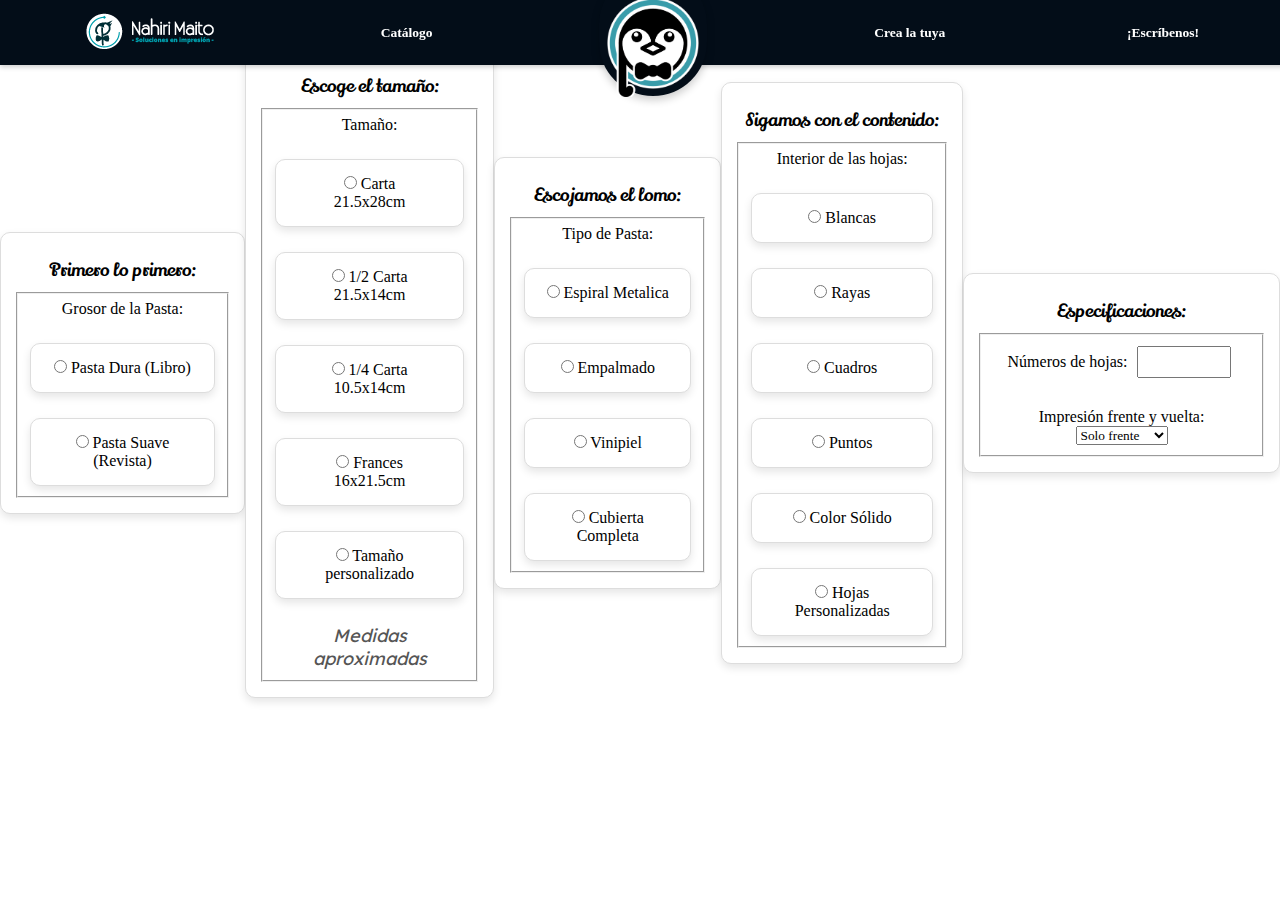
==== personaliza.html @ 9b455377 "personaliza numhojas" ====
<!DOCTYPE html>
<html lang="en">
<head>
    <meta charset="UTF-8">
    <meta name="viewport" content="width=device-width, initial-scale=1.0">
    <title>Crea tu libreta</title>
    <link rel="stylesheet" href="style.css">
    <link rel="preconnect" href="https://fonts.googleapis.com">
    <link rel="preconnect" href="https://fonts.gstatic.com" crossorigin>
    <link href="https://fonts.googleapis.com/css2?family=Lexend:wght@100..900&family=Lily+Script+One&family=Open+Sans:ital,wght@0,300..800;1,300..800&display=swap" rel="stylesheet">
    <link rel="stylesheet" href="https://fonts.googleapis.com/css2?family=Material+Symbols+Outlined" />
</head>
<script src="script.js" defer></script>
<body>
    <header>
        <a id="logonm" href="index.html"><img src="img/logonm.png" alt="Nahiri Maito"></a>
        <a class="headertext" href="catalogolb.html">Catálogo</a>
        <div id="profileCircle">
            <img id="profilenm" src="img/profile.png" alt="Libretas Personalizadas">
        </div>
        <a class="headertext" href="personaliza.html">Crea la tuya</a>
        <a id="iconws" href="https://api.whatsapp.com/send?phone=%2B525614847163">¡Escríbenos!</a>
    </header>
    <img id="banner" src="https://3.bp.blogspot.com/-iSEeSakxr1o/VK2OJAvKavI/AAAAAAAADbI/fHMhFKHzTSE/s1600/libretasa%2B043.jpg" alt="banner">
    <article class="cardsarea">
        <section class="card">
            <h3>Primero lo primero:</h3>
            <fieldset>
                <label for="pasta">Grosor de la Pasta: </label>
                <div class="card">
                    <input type="radio" id="Dura" name="pasta" value="Dura" />
                    <label for="Dura">Pasta Dura (Libro)</label>
                </div>
            
                <div class="card">
                    <input type="radio" id="Revista" name="pasta" value="Revista" />
                    <label for="Revista">Pasta Suave (Revista)</label>
                </div>
            
            </fieldset>            
        </section>

        <section class="card">
            <h3>Escoge el tamaño:</h3>
        <fieldset>
            <label for="pasta">Tamaño: </label>
            
            <div class="card">
                <input type="radio" id="carta" name="size" value="Carta" />
                <label for="carta">Carta<br>21.5x28cm</label>
            </div>
        
            <div class="card">
                <input type="radio" id="mediaCarta" name="size" value="mediaCarta" />
                <label for="mediaCarta">1/2 Carta<br>21.5x14cm</label>
            </div>
        
            <div class="card">
                <input type="radio" id="cuartoCarta" name="size" value="cuartoCarta" />
                <label for="cuartoCarta">1/4 Carta<br>10.5x14cm</label>
            </div>
                        
            <div class="card">
                <input type="radio" id="frances" name="size" value="frances" />
                <label for="frances">Frances<br>16x21.5cm</label>
            </div>
        
            <div class="card">
                <input type="radio" id="personalizado" name="size" value="personalizado" />
                <label for="personalizado">Tamaño personalizado</label>
            </div>
        
            <div id="personalizadoSize" style="display: none;">
                <label for="altura">Altura (cm): </label>
                <input type="number" id="altura" name="altura" min="1" max="48"
                placeholder="Hasta 48cm" /> <br>
                <label for="base">Base (cm): </label>
                <input type="number" id="base" name="base" min="1" max="33" placeholder="Hasta 33cm" />
                <br>
                <button type="submit" id="submitSize" disabled>Enviar</button>
            </div>        
            <p>Medidas aproximadas</p>
            </fieldset>
        </section>

            <!-- Popup de error -->
            <div id="errorPopup" style="display:none;">
                <p>Las medidas ingresadas son demasiado grandes. <br> 
                    La altura debe ser menor a 48 cm y la base menor a 33 cm.</p><br><br>
                <button id="closePopup">Cerrar</button>
            </div>        
        
        <section class="card">
            <h3>Escojamos el lomo:</h3>
            <fieldset>
                <label for="pasta">Tipo de Pasta: </label>
                <div class="card">
                    <input type="radio" id="aros" name="lomo" value="espiralMetalica" />
                    <label for="aros">Espiral Metalica</label>
                </div>
            
                <div class="card">
                    <input type="radio" id="empalmado" name="lomo" value="empalmado" />
                    <label for="empalmado">Empalmado</label>
                </div>
            
                <div class="card">
                    <input type="radio" id="vinipiel" name="lomo" value="vinipiel" />
                    <label for="vinipiel">Vinipiel</label>
                </div>
                            
                <div class="card">
                    <input type="radio" id="cubiertacompleta" name="lomo" value="cubiertaCompleta" />
                    <label for="cubiertacompleta">Cubierta Completa</label>
                </div>
            </fieldset>            
        </section>
        
        <section class="card">
            <h3>Sigamos con el contenido:</h3>
            <fieldset>
                <label for="pasta">Interior de las hojas: </label>
                
                <div class="card">
                    <input type="radio" id="hojasblancas" name="contenido" value="hojasblancas" />
                    <label for="hojasblancas">Blancas</label>
                </div>
                
                <div class="card">
                    <input type="radio" id="hojasrayas" name="contenido" value="hojasrayas" />
                    <label for="hojasrayas">Rayas</label>
                </div>
                
                <div class="card">
                    <input type="radio" id="hojascuadros" name="contenido" value="hojascuadros" />
                    <label for="hojascuadros">Cuadros</label>
                    <!-- Select para tamaño de cuadros -->
                    <div id="select-cuadros" style="display: none;">
                        <label for="tipoCuadro">Selecciona tamaño de cuadro:</label>
                        <select id="tipoCuadro">
                            <option value="hojascuadros_ch">Cuadro chico</option>
                            <option value="hojascuadros_gde">Cuadro grande</option>
                        </select>
                    </div>
                </div>
        
                <div class="card">
                    <input type="radio" id="hojaspuntos" name="contenido" value="hojaspuntos" />
                    <label for="hojaspuntos">Puntos</label>
                </div>
        
                <div class="card">
                    <input type="radio" id="hojascolor" name="contenido" value="hojascolor" />
                    <label for="hojascolor">Color Sólido</label>
                </div>
        
                <div class="card">
                    <input type="radio" id="hojasperson" name="contenido" value="hojasperson" />
                    <label for="hojasperson">Hojas Personalizadas</label>
                    <!-- Textarea para personalización -->
                    <div id="textarea-personalizado" style="display: none;">
                        <label for="detalle"></label>
                        <textarea id="textarea-personalizado" name="detalle" rows="4" cols="50" placeholder="Agenda, Libreta de contactos, Plan Mensual, Libro de ahorro, etc."></textarea>
                        <button type="submit" id="submithojasperson" disabled>Enviar</button>
                    </div>
                </div>
            </fieldset>            
        </section>

        <section class="card">
            <h3>Especificaciones:</h3>
            <fieldset>
                <div>
                <label for="pasta">Números de hojas: </label>
                <input type="number" name="numhojas" id="numhojas" min="10" max="1000">
                </div>
            
                <div>
                    <label for="pasta">Impresión frente y vuelta: </label>
                    <select name="imprfteyvta" id="imprfteyvta">
                        <option value="fte">Solo frente</option>
                        <option value="both">Ambos lados</option>
                    </div>
            
            </fieldset>            
        </section>
        
    </article>

</body>
</html>
---- style.css ----
/* ==== Estilos Globales ==== */
* {
    margin: 0;
    font-family: "Roboto", serif;
    font-weight: 400;
    font-style: normal;
}
img {
    -webkit-user-drag: none;
    user-select: none;
}
body {
    padding-top: 30px;
}
h1, h2, h3 {
    font-family: 'Lily Script One', cursive;
    font-size: 8vh;
}
p {
    font-family: "Lexend", serif;
    font-style: normal;
}
.material-symbols-outlined {
    font-variation-settings:
        'FILL' 1,
        'wght' 400,
        'GRAD' 0,
        'opsz' 24;
    color: white;
}

/* ==== Encabezado (Header) ==== */
header {
    padding: 10px;
    display: flex;
    justify-content: space-around;
    align-items: center;
    width: 100%;
    height: 5vh;
    background-color: #030D18;
    position: fixed;
    top: 0;
    left: 0;
    right: 0;
    z-index: 1;
    box-shadow: 0 2px 5px rgba(0, 0, 0, 0.2);
}
#logonm {
    height: auto;
    min-width: 15px;
    object-fit: cover;
}
#profileCircle {
    height: 14vh;
    border-radius:20vh; 
    background-color: #030D18;
    display: flex;
    justify-content: center;
    align-items: center;
    box-shadow: 0 4px 8px rgba(0, 0, 0, 0.2);
}
#profilenm {
    width: 12vh; 
    height: 12vh;
    padding-top: 20px;
}
.headertext {
    font-weight: 600;
    font-size: 1.5vh;
    color: white;
    text-decoration: none;
    padding: 15px;
    text-align: center;
}
.headertext:hover {
    border-radius: 30px;
    background-color: #003843;
}
#iconws {
    font-size: 1.5vh;
    font-weight: 600;
    color: white;
    text-decoration: none;
    padding: 15px;
    transition: all 0.2s ease-in-out;
}
#iconws:hover {
    border-radius: 30px;
    color: transparent;
    background-color: #003843;
    background-image: url("https://img.icons8.com/?size=100&id=mUZNnRQfuU6L&format=png&color=feeeee");
    background-size: 30px;
    background-repeat: no-repeat;
    background-position: center;
}

/* ==== Sección: Bienvenida ==== */
.bienvenida {
    height: 100vh;
    display: flex;
    flex-direction: column;
    justify-content: center;
    align-items: center;
    text-align: center;
    background-color: #f5f5f5;
}
.bienvenida img {
    width: 100%;
    height: 50vh;
    object-fit: cover;
}
#bienvenidatext {
    width: 100%;
    height: 50vh;
    background-image: url('img/background nm.svg');
    background-repeat: no-repeat;
    background-size: 140%;
    background-position: center;
}
#bienvenidatext h1 {
    padding: 15px;
    font-weight: 800;
}
#bienvenidatext p {
    font-style: oblique;
    font-stretch: semi-expanded;
    font-size: 2vh;
}
.btn {
    margin: 15px;
    border-radius: 100px;
    background-color: #00B5E5;
    border: none;
}
.btn a {
    text-decoration: none;
    color: inherit;
}
@keyframes moveArrow {
    0% {
        transform: translateY(0);
    }
    50% {
        transform: translateY(10px);
    }
    100% {
        transform: translateY(0);
    }
}
#btnvermas span {
    animation: moveArrow 1s infinite;
}

/* ==== Sección: Elige tu Estilo ==== */
#eligetuestilo {
    background-image: url(/img/background\ nm.svg);
    background-repeat: none;
    background-size: 210vh;
    background-position: center;
    display: flex;
    flex-direction: column;
    height: 100vh;
    align-items: center;
    justify-content: center;
    gap: 20px;
}
#eligetuestilo h1 {
    margin: 0 auto;
    text-align: center;
}

/* ==== Sección: Cards ==== */
.cardsarea {
    width: 100vw;
    display: flex;
    align-items: center;
    justify-content: center;
}
.cardsarea img {
    width: 100%;
    height: auto;
    object-fit: contain;
    border-radius: 10px 10px 0 0;
}
.cardsarea a {
    margin: 15px;
}
.card {
    background-color: white;
    padding: 15px;
    display: inline-block;
    text-align: center;
    border: 1px solid #ddd;
    border-radius: 10px;
    box-shadow: 0 4px 8px rgba(0, 0, 0, 0.1);
    transition: transform 0.2s;
    height: auto;
    max-width: 300px;
}
.card img {
    width: 100%;
    height: auto;
    border-radius: 10px 10px 0 0;
    object-fit: contain;
}
.card h3 {
    margin: 10px 0;
    font-size: 2vh;
}
.card p {
    color: #555;
    font-size: 2vh;
    font-style: italic;
}
.card:hover {
    transform: scale(1.05);
}
/* ==== Personaliza Page ==== */
#banner{
    width: 100%;
    height: 200px;
    object-fit: cover;
}
fieldset {
    display: flex;
    flex-direction: column;
    gap: 25px;
}
/* ==== Area de seleccion de "Tamaño personalizado" ==== */
#personalizadoSize {
    margin-top: 15px;
}

input[type="number"] {
    margin: 5px;
    padding: 5px;
    width: 80px;
    font-size: 1rem;
}

button {
    margin-top: 10px;
    padding: 10px 20px;
    background-color: #00B5E5;
    color: white;
    border: none;
    border-radius: 30px;
    cursor: pointer;
}

button:disabled {
    background-color: #ccc;
    cursor: not-allowed;
}

/* Estilo del popup */
#errorPopup {
    position: fixed;
    top: 50%;
    left: 50%;
    transform: translate(-50%, -50%);
    background-color: rgba(0, 0, 0, 0.8); /* Fondo más oscuro para mayor contraste */
    color: white;
    padding: 20px;
    border-radius: 10px;
    width: auto; /* Ajustar el tamaño */
    max-width: 90%; /* Para evitar que sea más grande que la pantalla */
    text-align: center;
    z-index: 9999;
    box-shadow: 0 4px 8px rgba(0, 0, 0, 0.3); /* Sombra para darle un mejor enfoque */
}

#errorPopup p {
    font-size: 1.2rem;
    margin-bottom: 20px;
    font-weight: bold;
}

#errorPopup button {
    padding: 10px 15px;
    background-color: #FF6347; /* Color más llamativo */
    color: white;
    border: none;
    border-radius: 5px;
    cursor: pointer;
    font-size: 1rem;
}

#errorPopup button:hover {
    background-color: #FF4500;
}
#textarea-personalizado {
    width: 100%;
    margin-top: 10px;
    resize: none;
}
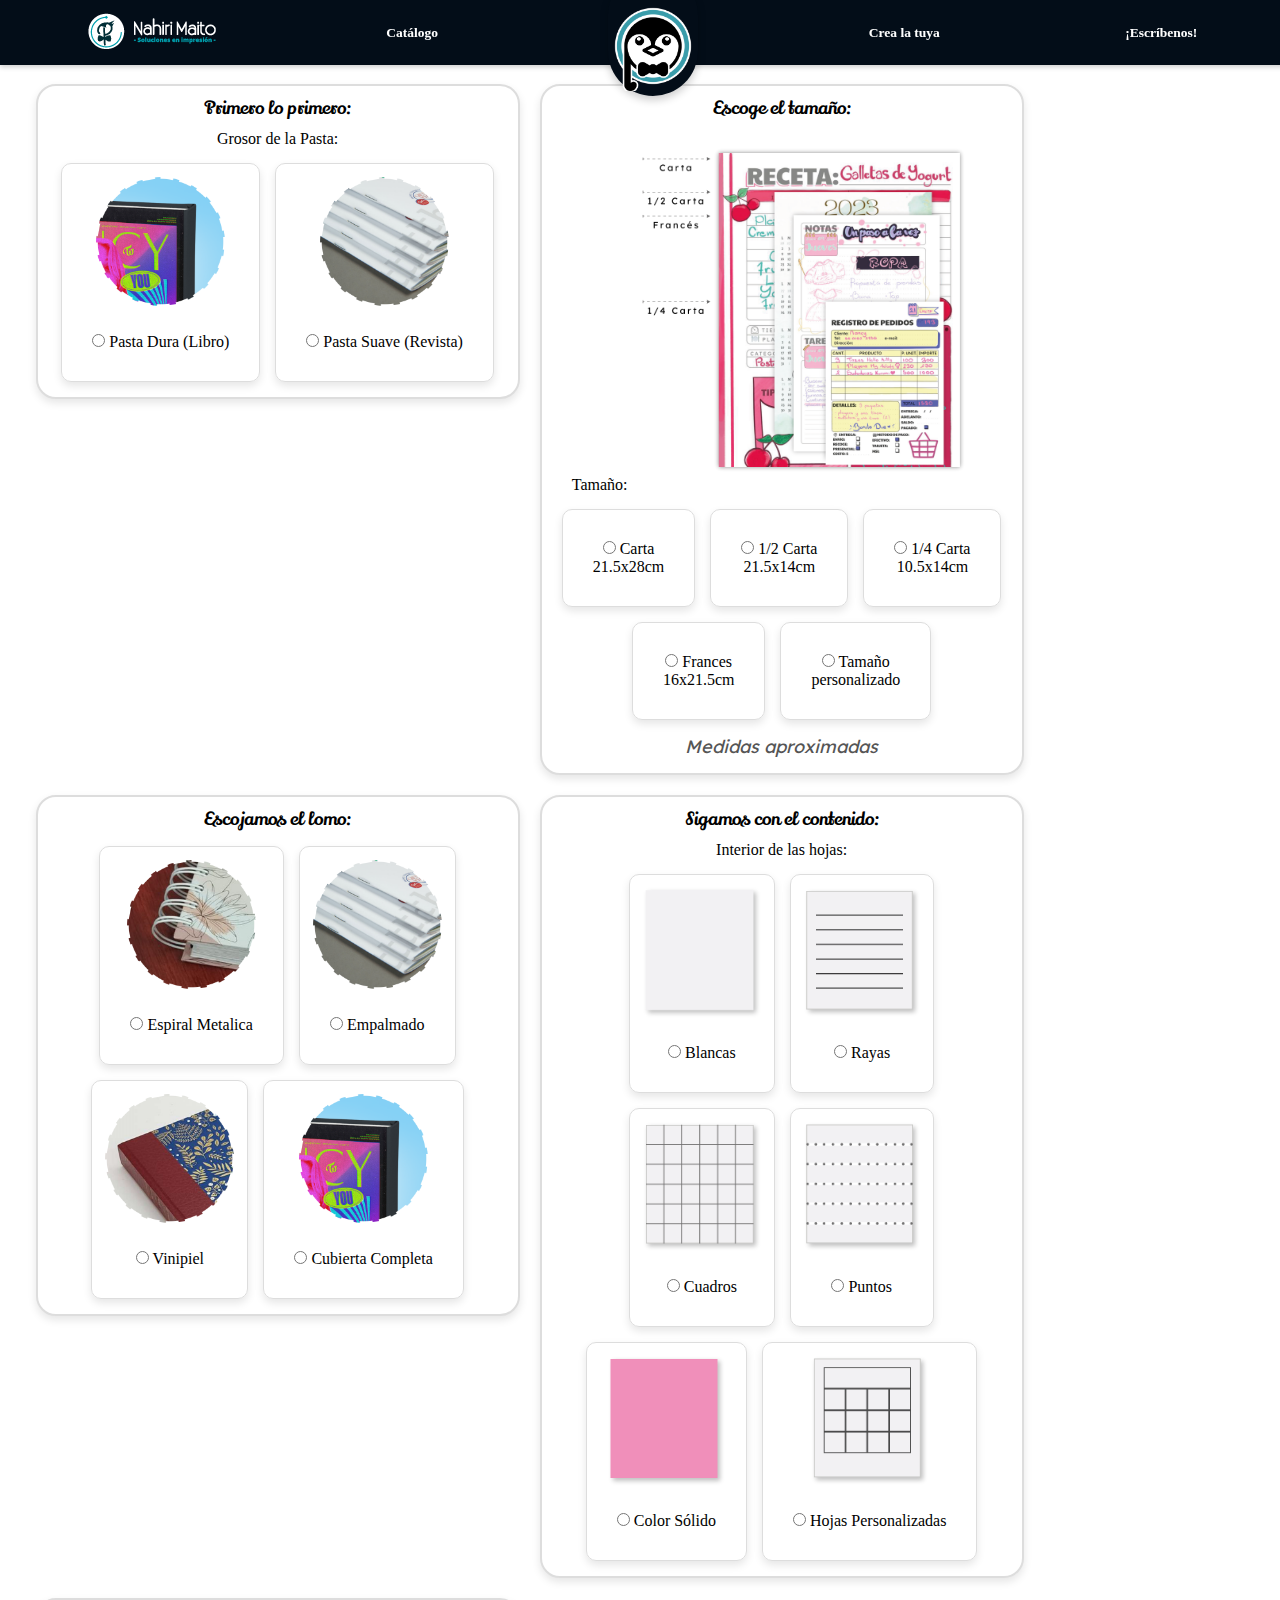
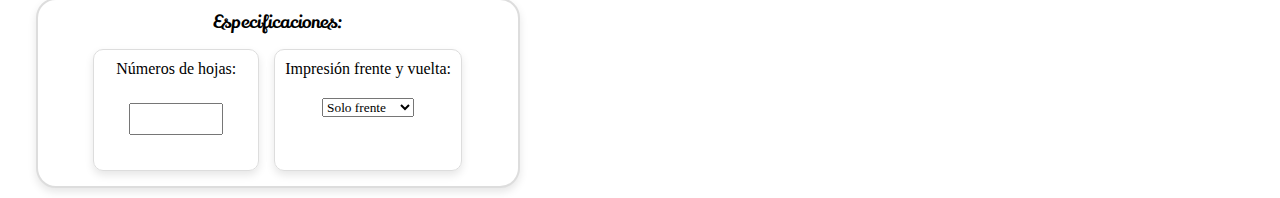
==== commit e65d0fb5: "PREPERSONALIZA" ====
--- a/personaliza.html
+++ b/personaliza.html
@@ -1,5 +1,6 @@
 <!DOCTYPE html>
 <html lang="en">
+
 <head>
     <meta charset="UTF-8">
     <meta name="viewport" content="width=device-width, initial-scale=1.0">
@@ -7,10 +8,13 @@
     <link rel="stylesheet" href="style.css">
     <link rel="preconnect" href="https://fonts.googleapis.com">
     <link rel="preconnect" href="https://fonts.gstatic.com" crossorigin>
-    <link href="https://fonts.googleapis.com/css2?family=Lexend:wght@100..900&family=Lily+Script+One&family=Open+Sans:ital,wght@0,300..800;1,300..800&display=swap" rel="stylesheet">
+    <link
+        href="https://fonts.googleapis.com/css2?family=Lexend:wght@100..900&family=Lily+Script+One&family=Open+Sans:ital,wght@0,300..800;1,300..800&display=swap"
+        rel="stylesheet">
     <link rel="stylesheet" href="https://fonts.googleapis.com/css2?family=Material+Symbols+Outlined" />
 </head>
 <script src="script.js" defer></script>
+
 <body>
     <header>
         <a id="logonm" href="index.html"><img src="img/logonm.png" alt="Nahiri Maito"></a>
@@ -21,171 +25,225 @@
         <a class="headertext" href="personaliza.html">Crea la tuya</a>
         <a id="iconws" href="https://api.whatsapp.com/send?phone=%2B525614847163">¡Escríbenos!</a>
     </header>
-    <img id="banner" src="https://3.bp.blogspot.com/-iSEeSakxr1o/VK2OJAvKavI/AAAAAAAADbI/fHMhFKHzTSE/s1600/libretasa%2B043.jpg" alt="banner">
+    <img id="banner"
+        src="https://3.bp.blogspot.com/-iSEeSakxr1o/VK2OJAvKavI/AAAAAAAADbI/fHMhFKHzTSE/s1600/libretasa%2B043.jpg"
+        alt="banner">
+
     <article class="cardsarea">
-        <section class="card">
+        <section class="card" id="cardPasta">
             <h3>Primero lo primero:</h3>
-            <fieldset>
-                <label for="pasta">Grosor de la Pasta: </label>
-                <div class="card">
-                    <input type="radio" id="Dura" name="pasta" value="Dura" />
-                    <label for="Dura">Pasta Dura (Libro)</label>
-                </div>
-            
-                <div class="card">
-                    <input type="radio" id="Revista" name="pasta" value="Revista" />
-                    <label for="Revista">Pasta Suave (Revista)</label>
-                </div>
-            
-            </fieldset>            
-        </section>
-
-        <section class="card">
+            <label for="pasta">Grosor de la Pasta: </label>
+            <section class="card-container">
+                <section class="card-content">
+                    <section class="card-details">
+                        <img src="img/Lomos/Asset Lomo Completa Cartone.png" alt="cubiertaCompleta">
+                        <div class="card-radio">
+                            <input type="radio" id="Dura" name="pasta" value="Dura" />
+                            <label for="Dura">Pasta Dura (Libro)</label>
+                        </div>
+                    </section>
+                    <section class="card-details">
+                        <img src="img/Lomos/Asset Lomo Stapled Megazine.png" alt="">
+                        <div class="card-radio">
+                            <input type="radio" id="suave" name="pasta" value="suave" />
+                            <label for="suave">Pasta Suave (Revista)</label>
+                        </div>
+                    </section>
+                </section>
+            </section>
+        </section>
+
+        <section class="card" id="cardSize">
             <h3>Escoge el tamaño:</h3>
-        <fieldset>
             <label for="pasta">Tamaño: </label>
-            
-            <div class="card">
-                <input type="radio" id="carta" name="size" value="Carta" />
-                <label for="carta">Carta<br>21.5x28cm</label>
-            </div>
-        
-            <div class="card">
-                <input type="radio" id="mediaCarta" name="size" value="mediaCarta" />
-                <label for="mediaCarta">1/2 Carta<br>21.5x14cm</label>
-            </div>
-        
-            <div class="card">
-                <input type="radio" id="cuartoCarta" name="size" value="cuartoCarta" />
-                <label for="cuartoCarta">1/4 Carta<br>10.5x14cm</label>
-            </div>
-                        
-            <div class="card">
-                <input type="radio" id="frances" name="size" value="frances" />
-                <label for="frances">Frances<br>16x21.5cm</label>
-            </div>
-        
-            <div class="card">
-                <input type="radio" id="personalizado" name="size" value="personalizado" />
-                <label for="personalizado">Tamaño personalizado</label>
-            </div>
-        
-            <div id="personalizadoSize" style="display: none;">
-                <label for="altura">Altura (cm): </label>
-                <input type="number" id="altura" name="altura" min="1" max="48"
-                placeholder="Hasta 48cm" /> <br>
-                <label for="base">Base (cm): </label>
-                <input type="number" id="base" name="base" min="1" max="33" placeholder="Hasta 33cm" />
-                <br>
-                <button type="submit" id="submitSize" disabled>Enviar</button>
-            </div>        
+            <img src="img/tamHojas.png" alt="">
+            <section class="card-container">
+                <section class="card-content">
+                    <div class="card-details">
+                        <div class="card-radio">
+                            <input type="radio" id="carta" name="size" value="Carta" />
+                            <label for="carta">Carta<br>21.5x28cm</label>
+                        </div>
+                    </div>
+
+                    <div class="card-details">
+                        <div class="card-radio">
+                            <input type="radio" id="mediaCarta" name="size" value="mediaCarta" />
+                            <label for="mediaCarta">1/2 Carta<br>21.5x14cm</label>
+                        </div>
+                    </div>
+
+                    <div class="card-details">
+                        <div class="card-radio">
+                            <input type="radio" id="cuartoCarta" name="size" value="cuartoCarta" />
+                            <label for="cuartoCarta">1/4 Carta<br>10.5x14cm</label>
+                        </div>
+                    </div>
+
+                    <div class="card-details">
+                        <div class="card-radio">
+                            <input type="radio" id="frances" name="size" value="frances" />
+                            <label for="frances">Frances<br>16x21.5cm</label>
+                        </div>
+                    </div>
+
+                    <div class="card-details">
+                        <div class="card-radio">
+                            <input type="radio" id="personalizado" name="size" value="personalizado" />
+                            <label for="personalizado">Tamaño <br> personalizado</label>
+                        </div>
+                    </div>
+
+                    <section id="personalizadoSize" class="card-radio" style="display: none" ;>
+                        <label for="altura">Altura (cm): </label>
+                        <input type="number" id="altura" name="altura" min="1" max="48" placeholder="Hasta 48cm" />
+                        <br>
+                        <label for="base">Base (cm): </label>
+                        <input type="number" id="base" name="base" min="1" max="33" placeholder="Hasta 33cm" />
+                        <br>
+                        <button type="submit" id="submitSize" disabled>Enviar</button>
+                    </section>
+                </section>
+            </section>
             <p>Medidas aproximadas</p>
-            </fieldset>
-        </section>
-
-            <!-- Popup de error -->
-            <div id="errorPopup" style="display:none;">
-                <p>Las medidas ingresadas son demasiado grandes. <br> 
-                    La altura debe ser menor a 48 cm y la base menor a 33 cm.</p><br><br>
-                <button id="closePopup">Cerrar</button>
-            </div>        
-        
-        <section class="card">
+        </section>
+
+        <!-- Popup de error -->
+        <div id="errorPopup" style="display:none;">
+            <p>Las medidas ingresadas son demasiado grandes. <br>
+                La altura debe ser menor a 48 cm y la base menor a 33 cm.</p><br><br>
+            <button id="closePopup">Cerrar</button>
+        </div>
+
+        <section class="card" id="cardLomo">
             <h3>Escojamos el lomo:</h3>
-            <fieldset>
-                <label for="pasta">Tipo de Pasta: </label>
-                <div class="card">
-                    <input type="radio" id="aros" name="lomo" value="espiralMetalica" />
-                    <label for="aros">Espiral Metalica</label>
-                </div>
-            
-                <div class="card">
-                    <input type="radio" id="empalmado" name="lomo" value="empalmado" />
-                    <label for="empalmado">Empalmado</label>
-                </div>
-            
-                <div class="card">
-                    <input type="radio" id="vinipiel" name="lomo" value="vinipiel" />
-                    <label for="vinipiel">Vinipiel</label>
-                </div>
-                            
-                <div class="card">
-                    <input type="radio" id="cubiertacompleta" name="lomo" value="cubiertaCompleta" />
-                    <label for="cubiertacompleta">Cubierta Completa</label>
-                </div>
-            </fieldset>            
-        </section>
-        
-        <section class="card">
+            <section class="card-container">
+                <section class="card-content">
+                    <section class="card-details">
+                        <img src="img/Lomos/LomoAros.png" alt="">
+                        <div class="card-radio">
+                            <input type="radio" id="aros" name="lomo" value="espiralMetalica" />
+                            <label for="aros">Espiral Metalica</label>
+                        </div>
+                    </section>
+                    <section class="card-details">
+                        <img src="img/Lomos/Asset Lomo Stapled Megazine.png" alt="">
+                        <div class="card-radio">
+                            <input type="radio" id="empalmado" name="lomo" value="empalmado" />
+                            <label for="empalmado">Empalmado</label>
+                        </div>
+                    </section>
+                    <section class="card-details">
+                        <img src="img/Lomos/Asset Lomo Holandesa Vinipiel.png" alt="">
+                        <div class="card-radio">
+                            <input type="radio" id="vinipiel" name="lomo" value="vinipiel" />
+                            <label for="vinipiel">Vinipiel</label>
+                        </div>
+                    </section>
+                    <section class="card-details">
+                        <img src="img/Lomos/Asset Lomo Completa Cartone.png" alt="cubiertaCompleta">
+                        <div class="card-radio">
+                            <input type="radio" id="cubiertacompleta" name="lomo" value="cubiertaCompleta" />
+                            <label for="cubiertacompleta">Cubierta Completa</label>
+                        </div>
+                    </section>
+                </section>
+            </section>
+        </section>
+
+        <section class="card" id="cardCont">
             <h3>Sigamos con el contenido:</h3>
-            <fieldset>
-                <label for="pasta">Interior de las hojas: </label>
-                
-                <div class="card">
-                    <input type="radio" id="hojasblancas" name="contenido" value="hojasblancas" />
-                    <label for="hojasblancas">Blancas</label>
-                </div>
-                
-                <div class="card">
-                    <input type="radio" id="hojasrayas" name="contenido" value="hojasrayas" />
-                    <label for="hojasrayas">Rayas</label>
-                </div>
-                
-                <div class="card">
-                    <input type="radio" id="hojascuadros" name="contenido" value="hojascuadros" />
-                    <label for="hojascuadros">Cuadros</label>
-                    <!-- Select para tamaño de cuadros -->
-                    <div id="select-cuadros" style="display: none;">
-                        <label for="tipoCuadro">Selecciona tamaño de cuadro:</label>
-                        <select id="tipoCuadro">
-                            <option value="hojascuadros_ch">Cuadro chico</option>
-                            <option value="hojascuadros_gde">Cuadro grande</option>
-                        </select>
-                    </div>
-                </div>
-        
-                <div class="card">
-                    <input type="radio" id="hojaspuntos" name="contenido" value="hojaspuntos" />
-                    <label for="hojaspuntos">Puntos</label>
-                </div>
-        
-                <div class="card">
-                    <input type="radio" id="hojascolor" name="contenido" value="hojascolor" />
-                    <label for="hojascolor">Color Sólido</label>
-                </div>
-        
-                <div class="card">
-                    <input type="radio" id="hojasperson" name="contenido" value="hojasperson" />
-                    <label for="hojasperson">Hojas Personalizadas</label>
-                    <!-- Textarea para personalización -->
-                    <div id="textarea-personalizado" style="display: none;">
-                        <label for="detalle"></label>
-                        <textarea id="textarea-personalizado" name="detalle" rows="4" cols="50" placeholder="Agenda, Libreta de contactos, Plan Mensual, Libro de ahorro, etc."></textarea>
-                        <button type="submit" id="submithojasperson" disabled>Enviar</button>
-                    </div>
-                </div>
-            </fieldset>            
-        </section>
-
-        <section class="card">
+            <label for="pasta">Interior de las hojas: </label>
+            <section>
+                <section class="card-container">
+                    <section class="card-content">
+                        <section class="card-details">
+                            <img src="img/ContHojas/HojasBlancas.png" alt="cubiertaCompleta">
+                            <div class="card-radio">
+                                <input type="radio" id="hojasblancas" name="contenido" value="hojasblancas" />
+                                <label for="hojasblancas">Blancas</label>
+                            </div>
+                        </section>
+                        <section class="card-details">
+                            <img src="img/ContHojas/HojasRayas.png" alt="">
+                            <div class="card-radio">
+                                <input type="radio" id="hojasrayas" name="contenido" value="hojasrayas" />
+                                <label for="hojasrayas">Rayas</label>
+                            </div>
+                        </section>
+                        <section class="card-details">
+                            <img src="img/ContHojas/HojasCuadros.png" alt="">
+                            <div class="card-radio">
+                                <input type="radio" id="hojascuadros" name="contenido" value="hojascuadros" />
+                                <label for="hojascuadros">Cuadros</label>
+                                <!-- Select para tamaño de cuadros -->
+                                <div id="select-cuadros" style="display: none;">
+                                    <label for="tipoCuadro">Selecciona tamaño de cuadro:</label>
+                                    <select id="tipoCuadro">
+                                        <option value="hojascuadros_ch">Cuadro chico</option>
+                                        <option value="hojascuadros_gde">Cuadro grande</option>
+                                    </select>
+                                </div>
+                            </div>
+                        </section>
+                        <section class="card-details">
+                            <img src="img/ContHojas/HojasPuntos.png" alt="">
+                            <div class="card-radio">
+                                <input type="radio" id="hojaspuntos" name="contenido" value="hojaspuntos" />
+                                <label for="hojaspuntos">Puntos</label>
+                            </div>
+                        </section>
+                        <section class="card-details">
+                            <img src="img/ContHojas/HojasColor.png" alt="">
+                            <div class="card-radio">
+                                <input type="radio" id="hojascolor" name="contenido" value="hojascolor" />
+                                <label for="hojascolor">Color Sólido</label>
+                            </div>
+                        </section>
+                        <section class="card-details">
+                            <img src="img/ContHojas/HojasPerson.png" alt="">
+                            <div class="card-radio">
+                                <input type="radio" id="hojasperson" name="contenido" value="hojasperson" />
+                                <label for="hojasperson">Hojas Personalizadas</label>
+                                <!-- Textarea para personalización -->
+                                <div id="textarea-personalizado" style="display: none;">
+                                    <label for="detalle"></label>
+                                    <textarea id="textarea-personalizado" name="detalle" rows="4" cols="50"
+                                        placeholder="Agenda, Libreta de contactos, Plan Mensual, Libro de ahorro, etc."></textarea>
+                                    <button type="submit" id="submithojasperson" disabled>Enviar</button>
+                                </div>
+                            </div>
+                        </section>
+                    </section>
+                </section>
+            </section>
+        </section>
+
+        <section class="card" id="cardEspec">
             <h3>Especificaciones:</h3>
-            <fieldset>
-                <div>
-                <label for="pasta">Números de hojas: </label>
-                <input type="number" name="numhojas" id="numhojas" min="10" max="1000">
-                </div>
-            
-                <div>
-                    <label for="pasta">Impresión frente y vuelta: </label>
-                    <select name="imprfteyvta" id="imprfteyvta">
-                        <option value="fte">Solo frente</option>
-                        <option value="both">Ambos lados</option>
-                    </div>
-            
-            </fieldset>            
-        </section>
-        
+            <section>
+                <section class="card-container">
+                    <section class="card-content">
+                        <section class="card-details">
+                            <label for="pasta">Números de hojas: </label>
+                            <div class="card-radio">
+                                <input type="number" name="numhojas" id="numhojas" min="10" max="1000">
+                            </div>
+                        </section>
+                        <section class="card-details">
+                            <label for="pasta">Impresión frente y vuelta: </label>
+                            <div class="card-radio">
+                                <select name="imprfteyvta" id="imprfteyvta">
+                                    <option value="fte">Solo frente</option>
+                                    <option value="both">Ambos lados</option>
+                            </div>
+                        </section>
+                    </section>
+                </section>
+            </section>
+        </section>
     </article>
 
 </body>
+
 </html>--- a/style.css
+++ b/style.css
@@ -5,21 +5,28 @@
     font-weight: 400;
     font-style: normal;
 }
+
 img {
     -webkit-user-drag: none;
     user-select: none;
 }
+
 body {
     padding-top: 30px;
 }
-h1, h2, h3 {
+
+h1,
+h2,
+h3 {
     font-family: 'Lily Script One', cursive;
     font-size: 8vh;
 }
+
 p {
     font-family: "Lexend", serif;
     font-style: normal;
 }
+
 .material-symbols-outlined {
     font-variation-settings:
         'FILL' 1,
@@ -45,25 +52,29 @@
     z-index: 1;
     box-shadow: 0 2px 5px rgba(0, 0, 0, 0.2);
 }
+
 #logonm {
     height: auto;
     min-width: 15px;
     object-fit: cover;
 }
+
 #profileCircle {
     height: 14vh;
-    border-radius:20vh; 
+    border-radius: 20vh;
     background-color: #030D18;
     display: flex;
     justify-content: center;
     align-items: center;
     box-shadow: 0 4px 8px rgba(0, 0, 0, 0.2);
 }
+
 #profilenm {
-    width: 12vh; 
-    height: 12vh;
-    padding-top: 20px;
-}
+    width: 10vh;
+    height: 10vh;
+    padding-top: 3vh;
+}
+
 .headertext {
     font-weight: 600;
     font-size: 1.5vh;
@@ -72,10 +83,12 @@
     padding: 15px;
     text-align: center;
 }
+
 .headertext:hover {
     border-radius: 30px;
     background-color: #003843;
 }
+
 #iconws {
     font-size: 1.5vh;
     font-weight: 600;
@@ -84,6 +97,7 @@
     padding: 15px;
     transition: all 0.2s ease-in-out;
 }
+
 #iconws:hover {
     border-radius: 30px;
     color: transparent;
@@ -104,11 +118,13 @@
     text-align: center;
     background-color: #f5f5f5;
 }
+
 .bienvenida img {
     width: 100%;
     height: 50vh;
     object-fit: cover;
 }
+
 #bienvenidatext {
     width: 100%;
     height: 50vh;
@@ -117,36 +133,44 @@
     background-size: 140%;
     background-position: center;
 }
+
 #bienvenidatext h1 {
     padding: 15px;
     font-weight: 800;
 }
+
 #bienvenidatext p {
     font-style: oblique;
     font-stretch: semi-expanded;
     font-size: 2vh;
 }
+
 .btn {
     margin: 15px;
     border-radius: 100px;
     background-color: #00B5E5;
     border: none;
 }
+
 .btn a {
     text-decoration: none;
     color: inherit;
 }
+
 @keyframes moveArrow {
     0% {
         transform: translateY(0);
     }
+
     50% {
         transform: translateY(10px);
     }
+
     100% {
         transform: translateY(0);
     }
 }
+
 #btnvermas span {
     animation: moveArrow 1s infinite;
 }
@@ -164,6 +188,7 @@
     justify-content: center;
     gap: 20px;
 }
+
 #eligetuestilo h1 {
     margin: 0 auto;
     text-align: center;
@@ -171,61 +196,128 @@
 
 /* ==== Sección: Cards ==== */
 .cardsarea {
-    width: 100vw;
-    display: flex;
-    align-items: center;
-    justify-content: center;
-}
-.cardsarea img {
-    width: 100%;
-    height: auto;
-    object-fit: contain;
-    border-radius: 10px 10px 0 0;
-}
-.cardsarea a {
-    margin: 15px;
-}
+    padding: 2%;
+
+    flex-wrap: wrap;
+    justify-content: space-evenly;
+}
+
 .card {
     background-color: white;
-    padding: 15px;
-    display: inline-block;
-    text-align: center;
-    border: 1px solid #ddd;
-    border-radius: 10px;
+    text-align: center;
+    justify-content: center;
+    /* Diseño de la card */
+    border: 2px solid #ddd;
+    border-radius: 20px;
     box-shadow: 0 4px 8px rgba(0, 0, 0, 0.1);
-    transition: transform 0.2s;
-    height: auto;
-    max-width: 300px;
-}
+    transition: transform 0.2s ease, box-shadow 0.2s ease;
+    /* Tamaño de la card */
+    float: left;
+    max-width: 50%;
+    margin: 10px;
+}
+
+.card:hover {
+    transform: scale(1.05);
+    box-shadow: 0 8px 16px rgba(0, 0, 0, 0.2);
+}
+
 .card img {
-    width: 100%;
-    height: auto;
-    border-radius: 10px 10px 0 0;
-    object-fit: contain;
-}
+    max-width: 40vh;
+}
+
+
+/* ==== Si la pantalla mide menos de 700px ==== */
+@media (max-width: 700px) {
+    .card {
+        grid-template-columns: repeat(1, minmax(0, 1fr));
+    }
+}
+
 .card h3 {
     margin: 10px 0;
     font-size: 2vh;
 }
+
 .card p {
     color: #555;
     font-size: 2vh;
     font-style: italic;
-}
-.card:hover {
-    transform: scale(1.05);
-}
+    margin-bottom: 15px;
+}
+
+.card-container {
+    margin: 15px;
+}
+
+.card-container img {
+    height: 15vh;
+    border-radius: 10px 10px 0 0;
+}
+
+.card-content {
+    display: flex;
+    flex-direction: row;
+    justify-content: center;
+    gap: 15px;
+    flex-wrap: wrap;
+    width: 50vh;
+    box-sizing: border-box;
+}
+
+.card-details {
+    border: 1px solid #ddd;
+    border-radius: 10px;
+    box-shadow: 0 4px 8px rgba(0, 0, 0, 0.1);
+    padding: 10px;
+    /* Añade padding para un mejor espaciado */
+}
+
+.card-radio {
+    padding: 20px;
+    text-align: center;
+    transition: transform 0.2s ease, box-shadow 0.2s ease;
+    word-wrap: break-word;
+    /* Permite que las palabras largas se dividan y ajusten al contenedor */
+    overflow: hidden;
+    /* Oculta el texto que se desborda */
+    text-overflow: ellipsis;
+    /* Añade puntos suspensivos (...) al texto que se desborda */
+    white-space: nowrap;
+}
+
+.card-details img {
+    max-height: 20vh;
+}
+
+.card-details:hover,
+#personalizadoSize {
+    transform: rotate(1deg);
+    box-shadow: 0 8px 16px rgba(0, 0, 0, 0.2);
+}
+
+#personalizadoSize {
+    display: flex;
+    justify-content: center;
+    gap: 15px;
+    padding: 15px;
+    text-align: center;
+    border: 1px solid #ddd;
+    border-radius: 10px;
+    box-shadow: 0 4px 8px rgba(0, 0, 0, 0.1);
+    transition: transform 0.2s ease, box-shadow 0.2s ease;
+    height: auto;
+    box-sizing: border-box;
+}
+
 /* ==== Personaliza Page ==== */
-#banner{
+#banner {
     width: 100%;
     height: 200px;
     object-fit: cover;
 }
-fieldset {
-    display: flex;
-    flex-direction: column;
-    gap: 25px;
-}
+
+
 /* ==== Area de seleccion de "Tamaño personalizado" ==== */
 #personalizadoSize {
     margin-top: 15px;
@@ -259,15 +351,19 @@
     top: 50%;
     left: 50%;
     transform: translate(-50%, -50%);
-    background-color: rgba(0, 0, 0, 0.8); /* Fondo más oscuro para mayor contraste */
+    background-color: rgba(0, 0, 0, 0.8);
+    /* Fondo más oscuro para mayor contraste */
     color: white;
     padding: 20px;
     border-radius: 10px;
-    width: auto; /* Ajustar el tamaño */
-    max-width: 90%; /* Para evitar que sea más grande que la pantalla */
+    width: auto;
+    /* Ajustar el tamaño */
+    max-width: 90%;
+    /* Para evitar que sea más grande que la pantalla */
     text-align: center;
     z-index: 9999;
-    box-shadow: 0 4px 8px rgba(0, 0, 0, 0.3); /* Sombra para darle un mejor enfoque */
+    box-shadow: 0 4px 8px rgba(0, 0, 0, 0.3);
+    /* Sombra para darle un mejor enfoque */
 }
 
 #errorPopup p {
@@ -278,7 +374,8 @@
 
 #errorPopup button {
     padding: 10px 15px;
-    background-color: #FF6347; /* Color más llamativo */
+    background-color: #FF6347;
+    /* Color más llamativo */
     color: white;
     border: none;
     border-radius: 5px;
@@ -289,6 +386,7 @@
 #errorPopup button:hover {
     background-color: #FF4500;
 }
+
 #textarea-personalizado {
     width: 100%;
     margin-top: 10px;
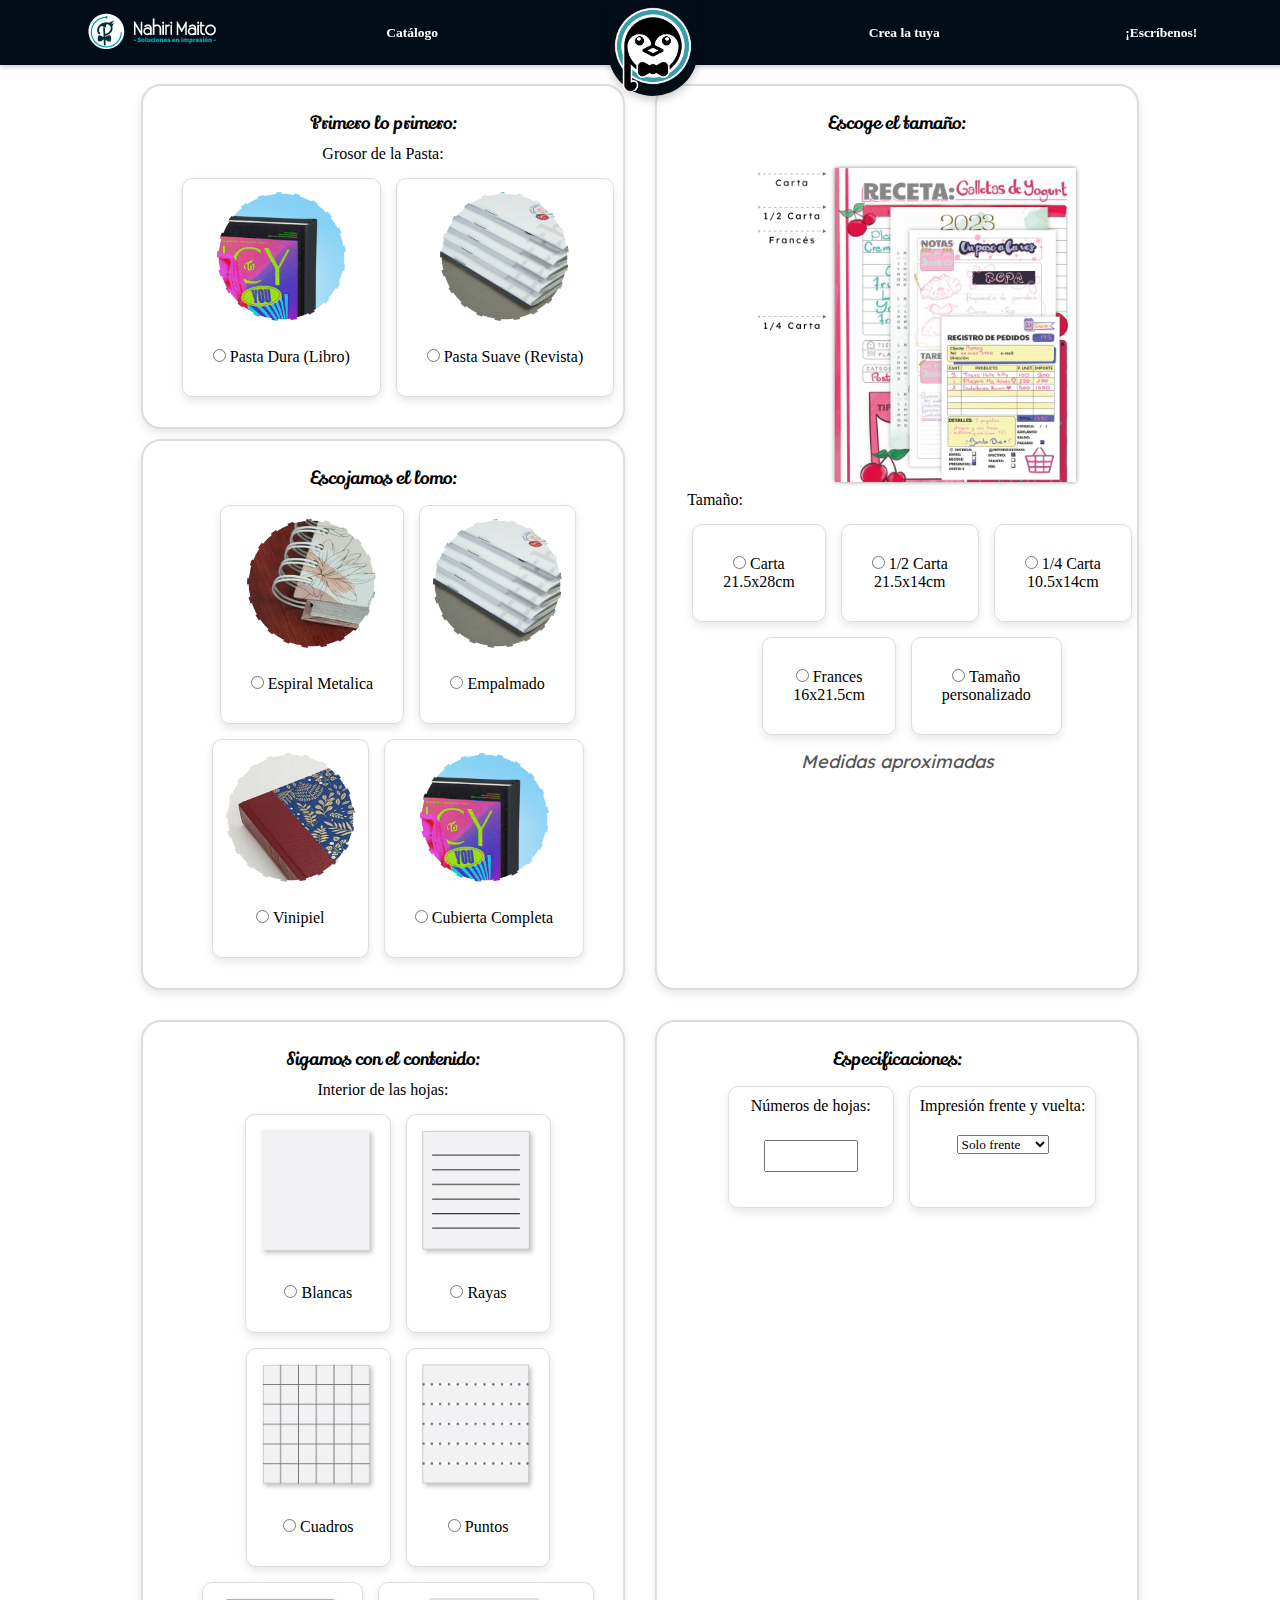
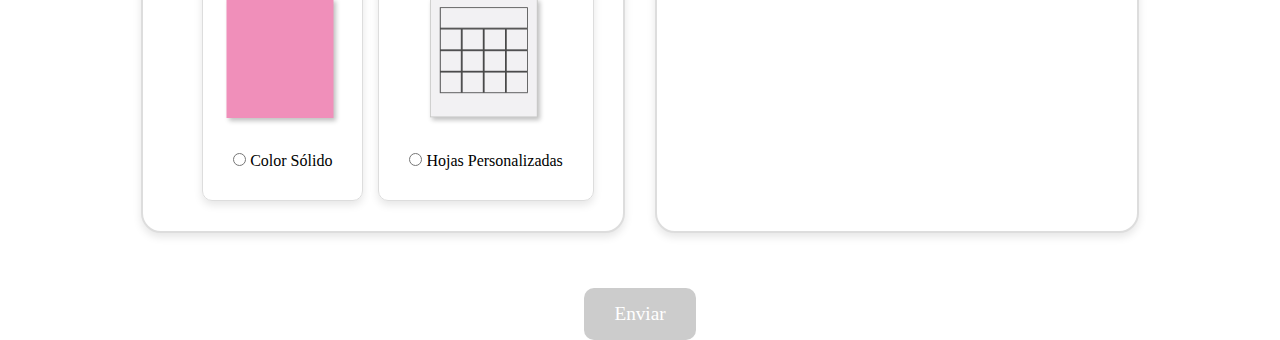
==== commit 977c3662: "Fun Personaliza Parcial" ====
--- a/personaliza.html
+++ b/personaliza.html
@@ -12,8 +12,8 @@
         href="https://fonts.googleapis.com/css2?family=Lexend:wght@100..900&family=Lily+Script+One&family=Open+Sans:ital,wght@0,300..800;1,300..800&display=swap"
         rel="stylesheet">
     <link rel="stylesheet" href="https://fonts.googleapis.com/css2?family=Material+Symbols+Outlined" />
+    <script src="script.js" defer></script>
 </head>
-<script src="script.js" defer></script>
 
 <body>
     <header>
@@ -30,24 +30,63 @@
         alt="banner">
 
     <article class="cardsarea">
-        <section class="card" id="cardPasta">
-            <h3>Primero lo primero:</h3>
-            <label for="pasta">Grosor de la Pasta: </label>
-            <section class="card-container">
-                <section class="card-content">
-                    <section class="card-details">
-                        <img src="img/Lomos/Asset Lomo Completa Cartone.png" alt="cubiertaCompleta">
-                        <div class="card-radio">
-                            <input type="radio" id="Dura" name="pasta" value="Dura" />
-                            <label for="Dura">Pasta Dura (Libro)</label>
-                        </div>
-                    </section>
-                    <section class="card-details">
-                        <img src="img/Lomos/Asset Lomo Stapled Megazine.png" alt="">
-                        <div class="card-radio">
-                            <input type="radio" id="suave" name="pasta" value="suave" />
-                            <label for="suave">Pasta Suave (Revista)</label>
-                        </div>
+        <!-- cardLomo y cardPasta -->
+        <section>
+            <section class="card" id="cardPasta">
+                <h3>Primero lo primero:</h3>
+                <label for="pasta">Grosor de la Pasta: </label>
+                <section class="card-container">
+                    <section class="card-content">
+                        <section class="card-details">
+                            <img src="img/Lomos/Asset Lomo Completa Cartone.png" alt="cubiertaCompleta">
+                            <div class="card-radio">
+                                <input type="radio" id="Dura" name="pasta" value="Dura" />
+                                <label for="Dura">Pasta Dura (Libro)</label>
+                            </div>
+                        </section>
+                        <section class="card-details">
+                            <img src="img/Lomos/Asset Lomo Stapled Megazine.png" alt="">
+                            <div class="card-radio">
+                                <input type="radio" id="suave" name="pasta" value="suave" />
+                                <label for="suave">Pasta Suave (Revista)</label>
+                            </div>
+                        </section>
+                    </section>
+                </section>
+            </section>
+
+            <section class="card" id="cardLomo">
+                <h3>Escojamos el lomo:</h3>
+                <section class="card-container">
+                    <section class="card-content">
+                        <section class="card-details">
+                            <img src="img/Lomos/LomoAros.png" alt="">
+                            <div class="card-radio">
+                                <input type="radio" id="aros" name="lomo" value="espiralMetalica" />
+                                <label for="aros">Espiral Metalica</label>
+                            </div>
+                        </section>
+                        <section class="card-details">
+                            <img src="img/Lomos/Asset Lomo Stapled Megazine.png" alt="">
+                            <div class="card-radio">
+                                <input type="radio" id="empalmado" name="lomo" value="empalmado" />
+                                <label for="empalmado">Empalmado</label>
+                            </div>
+                        </section>
+                        <section class="card-details">
+                            <img src="img/Lomos/Asset Lomo Holandesa Vinipiel.png" alt="">
+                            <div class="card-radio">
+                                <input type="radio" id="vinipiel" name="lomo" value="vinipiel" />
+                                <label for="vinipiel">Vinipiel</label>
+                            </div>
+                        </section>
+                        <section class="card-details">
+                            <img src="img/Lomos/Asset Lomo Completa Cartone.png" alt="cubiertaCompleta">
+                            <div class="card-radio">
+                                <input type="radio" id="cubiertacompleta" name="lomo" value="cubiertaCompleta" />
+                                <label for="cubiertacompleta">Cubierta Completa</label>
+                            </div>
+                        </section>
                     </section>
                 </section>
             </section>
@@ -94,14 +133,13 @@
                         </div>
                     </div>
 
-                    <section id="personalizadoSize" class="card-radio" style="display: none" ;>
+                    <section id="personalizadoSize" class="card-radio" style="display: none;">
                         <label for="altura">Altura (cm): </label>
                         <input type="number" id="altura" name="altura" min="1" max="48" placeholder="Hasta 48cm" />
                         <br>
                         <label for="base">Base (cm): </label>
                         <input type="number" id="base" name="base" min="1" max="33" placeholder="Hasta 33cm" />
                         <br>
-                        <button type="submit" id="submitSize" disabled>Enviar</button>
                     </section>
                 </section>
             </section>
@@ -114,42 +152,6 @@
                 La altura debe ser menor a 48 cm y la base menor a 33 cm.</p><br><br>
             <button id="closePopup">Cerrar</button>
         </div>
-
-        <section class="card" id="cardLomo">
-            <h3>Escojamos el lomo:</h3>
-            <section class="card-container">
-                <section class="card-content">
-                    <section class="card-details">
-                        <img src="img/Lomos/LomoAros.png" alt="">
-                        <div class="card-radio">
-                            <input type="radio" id="aros" name="lomo" value="espiralMetalica" />
-                            <label for="aros">Espiral Metalica</label>
-                        </div>
-                    </section>
-                    <section class="card-details">
-                        <img src="img/Lomos/Asset Lomo Stapled Megazine.png" alt="">
-                        <div class="card-radio">
-                            <input type="radio" id="empalmado" name="lomo" value="empalmado" />
-                            <label for="empalmado">Empalmado</label>
-                        </div>
-                    </section>
-                    <section class="card-details">
-                        <img src="img/Lomos/Asset Lomo Holandesa Vinipiel.png" alt="">
-                        <div class="card-radio">
-                            <input type="radio" id="vinipiel" name="lomo" value="vinipiel" />
-                            <label for="vinipiel">Vinipiel</label>
-                        </div>
-                    </section>
-                    <section class="card-details">
-                        <img src="img/Lomos/Asset Lomo Completa Cartone.png" alt="cubiertaCompleta">
-                        <div class="card-radio">
-                            <input type="radio" id="cubiertacompleta" name="lomo" value="cubiertaCompleta" />
-                            <label for="cubiertacompleta">Cubierta Completa</label>
-                        </div>
-                    </section>
-                </section>
-            </section>
-        </section>
 
         <section class="card" id="cardCont">
             <h3>Sigamos con el contenido:</h3>
@@ -210,7 +212,6 @@
                                     <label for="detalle"></label>
                                     <textarea id="textarea-personalizado" name="detalle" rows="4" cols="50"
                                         placeholder="Agenda, Libreta de contactos, Plan Mensual, Libro de ahorro, etc."></textarea>
-                                    <button type="submit" id="submithojasperson" disabled>Enviar</button>
                                 </div>
                             </div>
                         </section>
@@ -236,6 +237,7 @@
                                 <select name="imprfteyvta" id="imprfteyvta">
                                     <option value="fte">Solo frente</option>
                                     <option value="both">Ambos lados</option>
+                                </select>
                             </div>
                         </section>
                     </section>
@@ -244,6 +246,9 @@
         </section>
     </article>
 
+    <div id="buttonsubmit">
+        <button type="button" id="submitinfo" disabled>Enviar</button>
+    </div>
 </body>
 
 </html>--- a/style.css
+++ b/style.css
@@ -28,11 +28,7 @@
 }
 
 .material-symbols-outlined {
-    font-variation-settings:
-        'FILL' 1,
-        'wght' 400,
-        'GRAD' 0,
-        'opsz' 24;
+    font-variation-settings: 'FILL' 1, 'wght' 400, 'GRAD' 0, 'opsz' 24;
     color: white;
 }
 
@@ -75,33 +71,25 @@
     padding-top: 3vh;
 }
 
-.headertext {
+.headertext,
+#iconws {
     font-weight: 600;
     font-size: 1.5vh;
     color: white;
     text-decoration: none;
     padding: 15px;
     text-align: center;
-}
-
-.headertext:hover {
+    transition: all 0.2s ease-in-out;
+}
+
+.headertext:hover,
+#iconws:hover {
     border-radius: 30px;
     background-color: #003843;
 }
 
-#iconws {
-    font-size: 1.5vh;
-    font-weight: 600;
-    color: white;
-    text-decoration: none;
-    padding: 15px;
-    transition: all 0.2s ease-in-out;
-}
-
 #iconws:hover {
-    border-radius: 30px;
     color: transparent;
-    background-color: #003843;
     background-image: url("https://img.icons8.com/?size=100&id=mUZNnRQfuU6L&format=png&color=feeeee");
     background-size: 30px;
     background-repeat: no-repeat;
@@ -158,16 +146,14 @@
 }
 
 @keyframes moveArrow {
-    0% {
+
+    0%,
+    100% {
         transform: translateY(0);
     }
 
     50% {
         transform: translateY(10px);
-    }
-
-    100% {
-        transform: translateY(0);
     }
 }
 
@@ -196,25 +182,28 @@
 
 /* ==== Sección: Cards ==== */
 .cardsarea {
+    display: flex;
+    /* Activa Flexbox */
+    flex-wrap: wrap;
+    /* Permite que los elementos se envuelvan a la siguiente línea */
+    justify-content: center;
+    /* Centra las tarjetas en el contenedor */
+    gap: 10px;
+    /* Espacio entre las tarjetas */
     padding: 2%;
-
-    flex-wrap: wrap;
-    justify-content: space-evenly;
 }
 
 .card {
     background-color: white;
     text-align: center;
     justify-content: center;
-    /* Diseño de la card */
     border: 2px solid #ddd;
     border-radius: 20px;
     box-shadow: 0 4px 8px rgba(0, 0, 0, 0.1);
     transition: transform 0.2s ease, box-shadow 0.2s ease;
-    /* Tamaño de la card */
-    float: left;
-    max-width: 50%;
+    padding: 15px;
     margin: 10px;
+    width: 50vh;
 }
 
 .card:hover {
@@ -226,28 +215,33 @@
     max-width: 40vh;
 }
 
-
-/* ==== Si la pantalla mide menos de 700px ==== */
 @media (max-width: 700px) {
     .card {
-        grid-template-columns: repeat(1, minmax(0, 1fr));
+        flex: 1 1 calc(100% - 20px);
+        /* Una columna en pantallas pequeñas */
     }
 }
 
-.card h3 {
+.card h3,
+.card p {
     margin: 10px 0;
     font-size: 2vh;
 }
 
 .card p {
     color: #555;
-    font-size: 2vh;
     font-style: italic;
     margin-bottom: 15px;
 }
 
 .card-container {
+    display: flex;
+    flex-direction: row;
+    flex-wrap: wrap;
+    justify-content: space-between;
     margin: 15px;
+    width: 100%;
+    box-sizing: border-box;
 }
 
 .card-container img {
@@ -261,7 +255,7 @@
     justify-content: center;
     gap: 15px;
     flex-wrap: wrap;
-    width: 50vh;
+    width: 100%;
     box-sizing: border-box;
 }
 
@@ -270,24 +264,24 @@
     border-radius: 10px;
     box-shadow: 0 4px 8px rgba(0, 0, 0, 0.1);
     padding: 10px;
-    /* Añade padding para un mejor espaciado */
+    overflow: hidden;
+    text-overflow: ellipsis;
+    white-space: nowrap;
+    word-wrap: break-word;
 }
 
 .card-radio {
     padding: 20px;
     text-align: center;
     transition: transform 0.2s ease, box-shadow 0.2s ease;
+    overflow: hidden;
+    text-overflow: ellipsis;
+    white-space: nowrap;
     word-wrap: break-word;
-    /* Permite que las palabras largas se dividan y ajusten al contenedor */
-    overflow: hidden;
-    /* Oculta el texto que se desborda */
-    text-overflow: ellipsis;
-    /* Añade puntos suspensivos (...) al texto que se desborda */
-    white-space: nowrap;
 }
 
 .card-details img {
-    max-height: 20vh;
+    max-height: 100%;
 }
 
 .card-details:hover,
@@ -317,8 +311,6 @@
     object-fit: cover;
 }
 
-
-/* ==== Area de seleccion de "Tamaño personalizado" ==== */
 #personalizadoSize {
     margin-top: 15px;
 }
@@ -328,21 +320,6 @@
     padding: 5px;
     width: 80px;
     font-size: 1rem;
-}
-
-button {
-    margin-top: 10px;
-    padding: 10px 20px;
-    background-color: #00B5E5;
-    color: white;
-    border: none;
-    border-radius: 30px;
-    cursor: pointer;
-}
-
-button:disabled {
-    background-color: #ccc;
-    cursor: not-allowed;
 }
 
 /* Estilo del popup */
@@ -352,18 +329,14 @@
     left: 50%;
     transform: translate(-50%, -50%);
     background-color: rgba(0, 0, 0, 0.8);
-    /* Fondo más oscuro para mayor contraste */
     color: white;
     padding: 20px;
     border-radius: 10px;
     width: auto;
-    /* Ajustar el tamaño */
     max-width: 90%;
-    /* Para evitar que sea más grande que la pantalla */
     text-align: center;
     z-index: 9999;
     box-shadow: 0 4px 8px rgba(0, 0, 0, 0.3);
-    /* Sombra para darle un mejor enfoque */
 }
 
 #errorPopup p {
@@ -375,7 +348,6 @@
 #errorPopup button {
     padding: 10px 15px;
     background-color: #FF6347;
-    /* Color más llamativo */
     color: white;
     border: none;
     border-radius: 5px;
@@ -391,4 +363,51 @@
     width: 100%;
     margin-top: 10px;
     resize: none;
+}
+
+#buttonsubmit {
+    display: flex;
+    /* Usar Flexbox para centrar el contenido */
+    justify-content: center;
+    /* Centrar horizontalmente */
+    align-items: center;
+    /* Centrar verticalmente */
+    width: 100%;
+    margin-top: 20px;
+    /* Añadir margen superior para separación */
+}
+
+#buttonsubmit button {
+    padding: 15px 30px;
+    /* Aumentar el tamaño del botón */
+    font-size: 1.2rem;
+    /* Aumentar el tamaño de la fuente */
+    background-color: #ccc;
+    /* Color de fondo gris por defecto */
+    color: white;
+    /* Color del texto blanco */
+    border: none;
+    /* Sin borde */
+    border-radius: 10px;
+    /* Bordes redondeados */
+    cursor: not-allowed;
+    /* Cursor no permitido por defecto */
+    transition: background-color 0.3s ease;
+    /* Transición suave para el cambio de color */
+}
+
+#buttonsubmit button.enabled {
+    background-color: #00A0C6;
+    /* Color de fondo turquesa cuando está habilitado */
+    cursor: pointer;
+    /* Cambiar el cursor al pasar sobre el botón */
+}
+
+#buttonsubmit button.enabled:active {
+    background-color: #030D18;
+    /* Color de fondo azul oscuro al hacer clic */
+}
+
+.card.error {
+    border: 2px solid red;
 }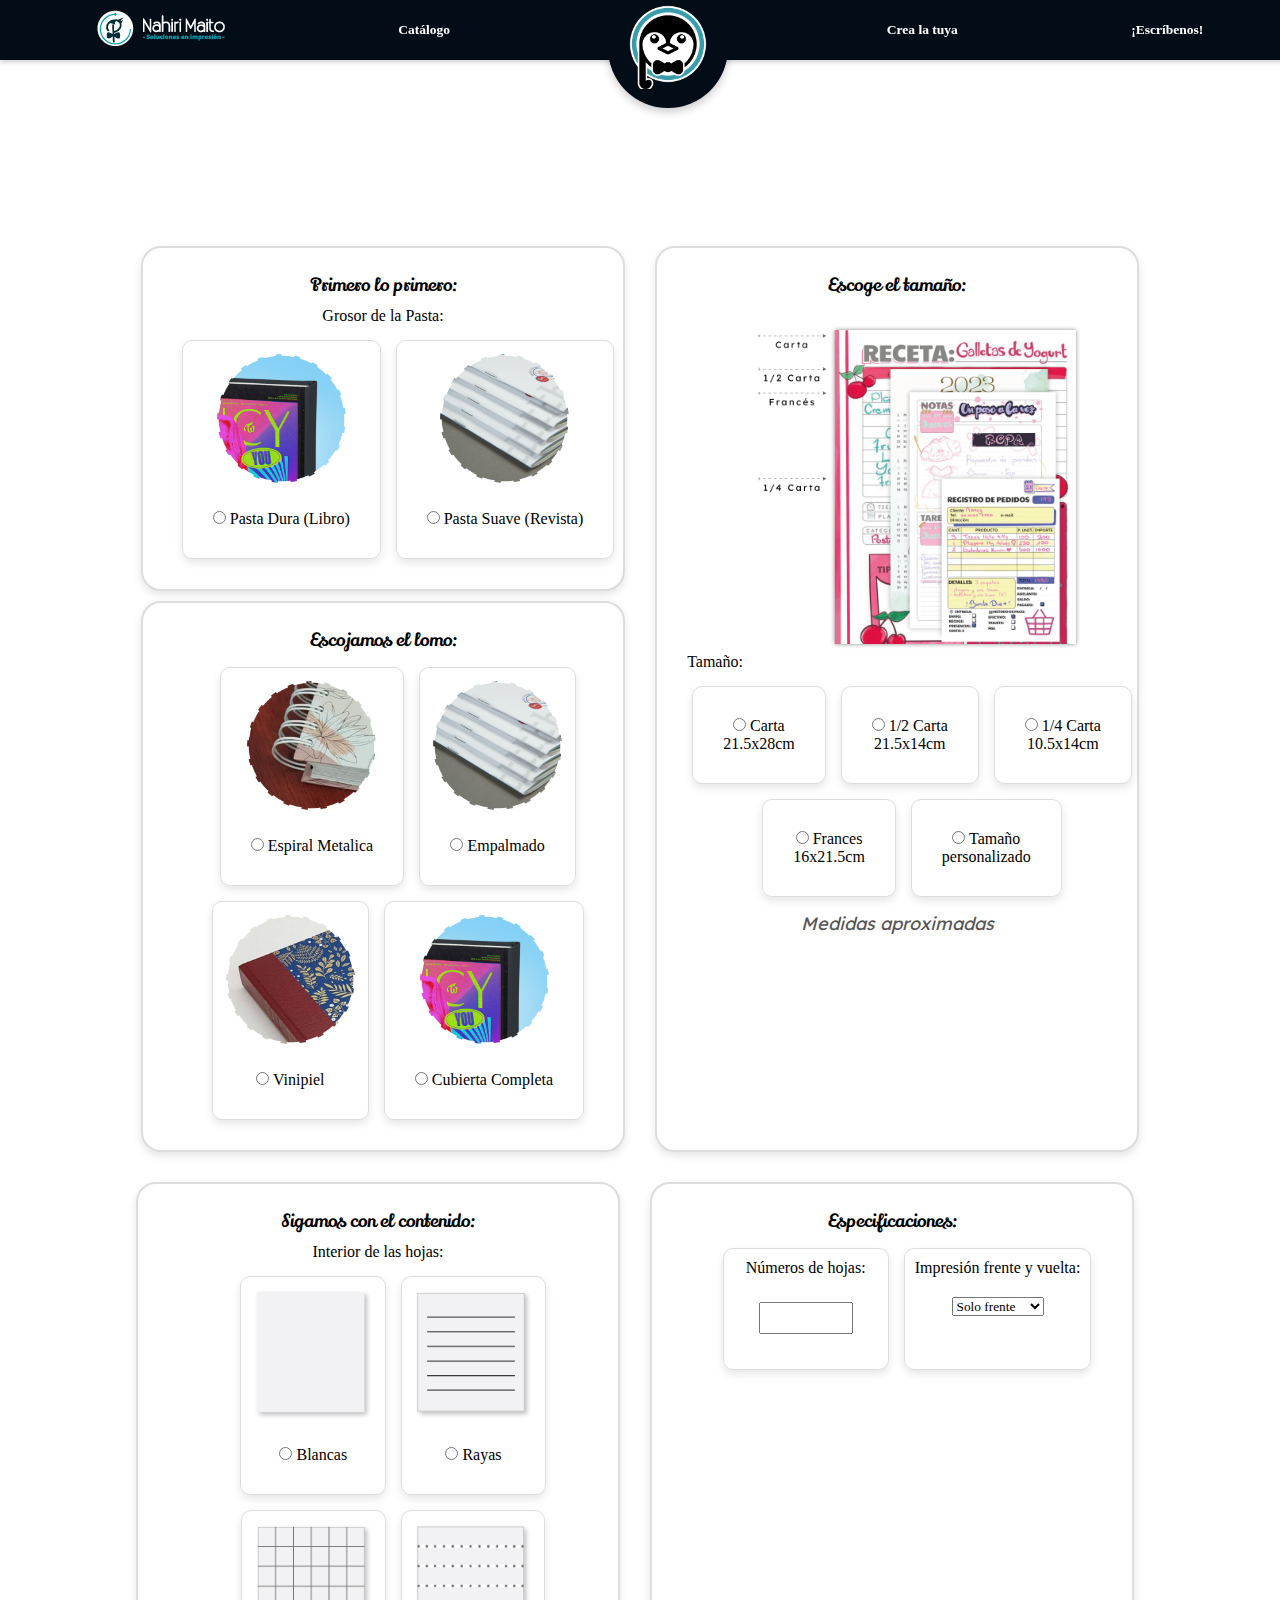
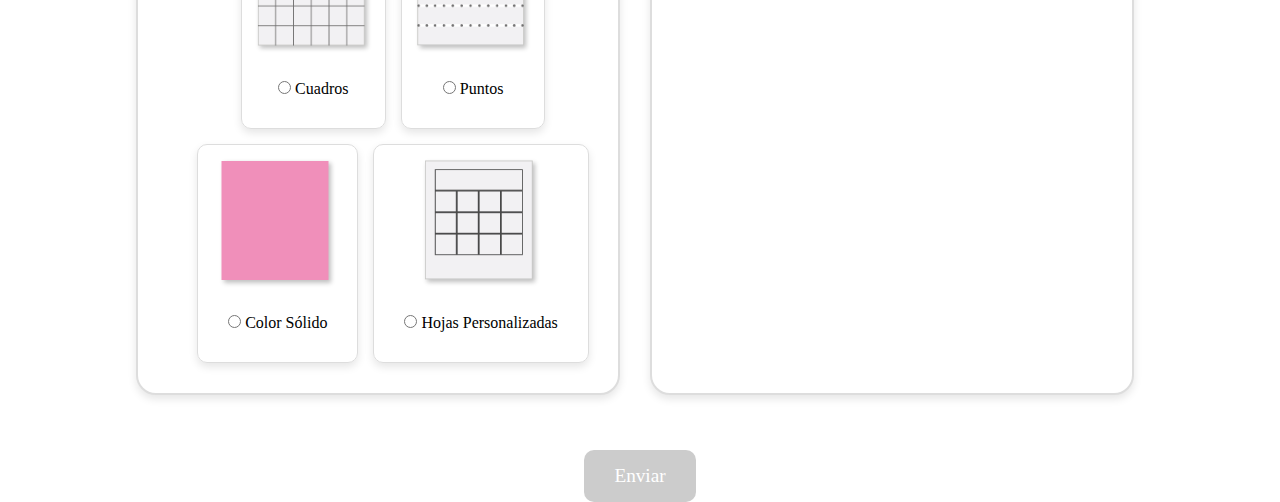
==== commit b7120038: "MOV WEB PRE" ====
--- a/personaliza.html
+++ b/personaliza.html
@@ -17,11 +17,10 @@
 
 <body>
     <header>
-        <a id="logonm" href="index.html"><img src="img/logonm.png" alt="Nahiri Maito"></a>
+        <a id="logonm" href="index.html" class="headertext"><img src="img/logonm.png" alt="Nahiri Maito"></a>
         <a class="headertext" href="catalogolb.html">Catálogo</a>
-        <div id="profileCircle">
-            <img id="profilenm" src="img/profile.png" alt="Libretas Personalizadas">
-        </div>
+        <a href="index.html" id="profileCircle" class="headertext"><img id="profilenm" src="img/profile.png"
+                alt="Libretas Personalizadas"></a>
         <a class="headertext" href="personaliza.html">Crea la tuya</a>
         <a id="iconws" href="https://api.whatsapp.com/send?phone=%2B525614847163">¡Escríbenos!</a>
     </header>
@@ -244,11 +243,15 @@
                 </section>
             </section>
         </section>
+        <section class="areamobile-only">
+        </section>
     </article>
 
     <div id="buttonsubmit">
         <button type="button" id="submitinfo" disabled>Enviar</button>
     </div>
+
+
 </body>
 
 </html>--- a/style.css
+++ b/style.css
@@ -12,7 +12,10 @@
 }
 
 body {
-    padding-top: 30px;
+    padding-top: 10px;
+    width: 100%;
+    display: inline-flex;
+    flex-direction: column;
 }
 
 h1,
@@ -39,7 +42,7 @@
     justify-content: space-around;
     align-items: center;
     width: 100%;
-    height: 5vh;
+    height: 40px;
     background-color: #030D18;
     position: fixed;
     top: 0;
@@ -213,13 +216,6 @@
 
 .card img {
     max-width: 40vh;
-}
-
-@media (max-width: 700px) {
-    .card {
-        flex: 1 1 calc(100% - 20px);
-        /* Una columna en pantallas pequeñas */
-    }
 }
 
 .card h3,
@@ -410,4 +406,124 @@
 
 .card.error {
     border: 2px solid red;
+}
+
+/* ==== Estilos Movil ==== */
+@media (max-width: 700px) {
+    * {
+        margin: 0;
+        padding: 0;
+    }
+
+    #logonm {
+        width: 40px;
+        height: 40px;
+        overflow: hidden;
+        position: relative;
+    }
+
+    #logonm img {
+        width: auto;
+        /* El doble del contenedor para cortar a la mitad */
+        height: 40px;
+        position: absolute;
+        left: 0px;
+        top: 30px;
+        /* Mover la imagen para mostrar solo la mitad derecha */
+        top: 0;
+    }
+
+    #iconws {
+        margin-right: 30px;
+        padding: 0px;
+    }
+
+    /* ==== Sección: Bienvenida ==== */
+    .bienvenida img {
+        width: 100%;
+        height: 40%;
+        object-fit: cover;
+    }
+
+    #bienvenidatext {
+        width: 90%;
+        height: 50vh;
+        background-image: url('img/background nm.svg');
+        background-repeat: no-repeat;
+        background-size: 200vh;
+        background-position: center;
+        box-shadow: white 10px 10px 10px;
+    }
+
+    h1,
+    h2,
+    h3 {
+        font-size: 2rem;
+    }
+
+    .eligetuestilo {
+        height: 100%;
+    }
+
+    .cardsarea {
+        display: block;
+        justify-content: center;
+        align-items: center;
+        width: 95%;
+        height: 70vh;
+        overflow: visible;
+    }
+
+    .card {
+        margin-bottom: 5%;
+        max-width: 80%;
+        padding: 15px;
+    }
+
+    .card img {
+        height: 20vh;
+    }
+
+    .card h3 {
+        font-size: 1.5rem;
+    }
+
+    .card p {
+        font-size: 1rem;
+    }
+
+    .card-container {
+        display: flex;
+        margin: 10px 0 0 0;
+        padding: 0;
+    }
+
+    .card-details {
+        padding: 10px;
+        white-space: normal;
+        width: calc(45% - 20px);
+    }
+
+    .card-radio {
+        padding: 0;
+        white-space: normal;
+        font-size: 1rem;
+    }
+
+    .card-details img {
+        width: 100%;
+        height: auto;
+
+    }
+
+    button {
+        position: fixed;
+        z-index: 1;
+        bottom: 2%;
+    }
+
+    .areamobile-only {
+        display: block;
+        height: 10%;
+    }
 }